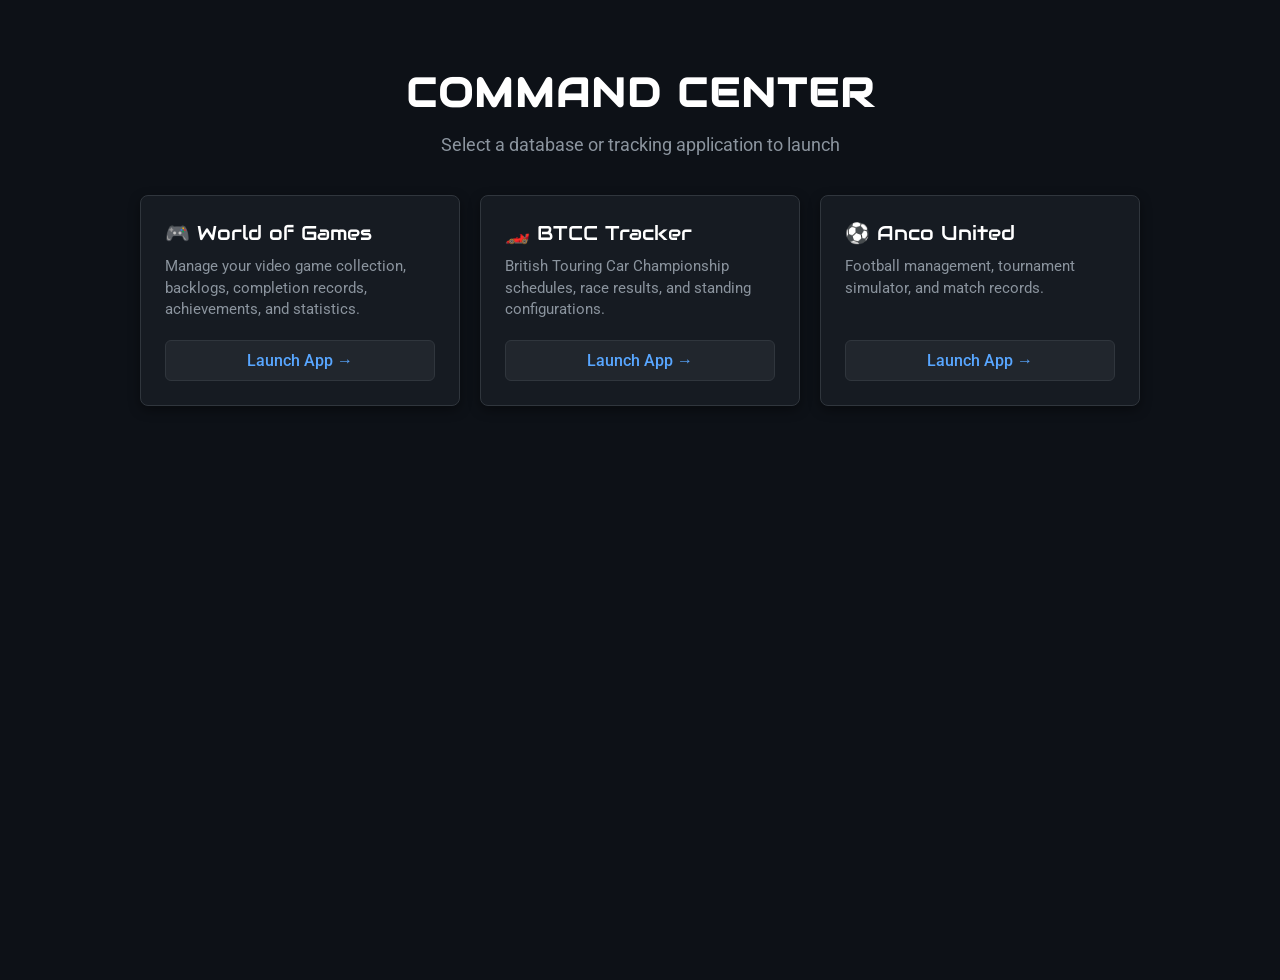
==== Index.html @ bc93b56d "Add files via upload Initial Upload" ====
<!DOCTYPE html>
<html lang="en">
<head>
    <meta charset="UTF-8">
    <title>Retro App Dashboard</title>
    <link rel="icon" type="image/png" href="Images/favicon.png">
    <link href="https://fonts.googleapis.com/css2?family=Audiowide&family=Roboto:wght@400;500&display=swap" rel="stylesheet">
    <style>
        :root {
            --bg-color: #0d1117;
            --panel-bg: #161b22;
            --border-color: #30363d;
            --text-main: #c9d1d9;
            --accent-blue: #58a6ff;
            --accent-green: #3fb950;
        }

        body {
            background-color: var(--bg-color);
            color: var(--text-main);
            font-family: 'Roboto', sans-serif;
            margin: 0;
            padding: 40px 20px;
            display: flex;
            flex-direction: column;
            align-items: center;
            min-height: 100vh;
        }

        .container {
            max-width: 1000px;
            width: 100%;
            text-align: center;
        }

        h1 {
            font-family: 'Audiowide', sans-serif;
            color: #ffffff;
            font-size: 2.5rem;
            margin-bottom: 10px;
            text-transform: uppercase;
            letter-spacing: 2px;
        }

        p.subtitle {
            color: #8b949e;
            margin-bottom: 40px;
            font-size: 1.1rem;
        }

        .app-grid {
            display: grid;
            grid-template-columns: repeat(auto-fit, minmax(280px, 1fr));
            gap: 20px;
            text-align: left;
        }

        .app-card {
            background: var(--panel-bg);
            border: 1px solid var(--border-color);
            border-radius: 8px;
            padding: 24px;
            transition: all 0.2s ease-in-out;
            display: flex;
            flex-direction: column;
            justify-content: space-between;
            box-shadow: 0 4px 12px rgba(0, 0, 0, 0.4);
        }

        .app-card:hover {
            border-color: var(--accent-blue);
            transform: translateY(-3px);
            box-shadow: 0 6px 16px rgba(88, 166, 255, 0.15);
        }

        .app-title {
            font-family: 'Audiowide', sans-serif;
            color: #ffffff;
            font-size: 1.25rem;
            margin-bottom: 10px;
        }

        .app-desc {
            color: #8b949e;
            font-size: 0.95rem;
            margin-bottom: 20px;
            line-height: 1.4;
        }

        .app-link {
            display: inline-block;
            background: #21262d;
            color: var(--accent-blue);
            border: 1px solid var(--border-color);
            padding: 10px 16px;
            border-radius: 6px;
            text-decoration: none;
            font-weight: 500;
            text-align: center;
            transition: background 0.2s, color 0.2s;
        }

        .app-link:hover {
            background: var(--accent-blue);
            color: #0d1117;
            border-color: var(--accent-blue);
        }
    </style>
</head>
<body>

<div class="container">
    <h1>Command Center</h1>
    <p class="subtitle">Select a database or tracking application to launch</p>

    <div class="app-grid">
        <!-- World of Games -->
        <div class="app-card">
            <div>
                <div class="app-title">🎮 World of Games</div>
                <div class="app-desc">Manage your video game collection, backlogs, completion records, achievements, and statistics.</div>
            </div>
            <a href="WOG.html" class="app-link">Launch App →</a>
        </div>

        <!-- BTCC Championship Tracker -->
        <div class="app-card">
            <div>
                <div class="app-title">🏎️ BTCC Tracker</div>
                <div class="app-desc">British Touring Car Championship schedules, race results, and standing configurations.</div>
            </div>
            <a href="btcc.html" class="app-link">Launch App →</a>
        </div>

        <!-- Anco United -->
        <div class="app-card">
            <div>
                <div class="app-title">⚽ Anco United</div>
                <div class="app-desc">Football management, tournament simulator, and match records.</div>
            </div>
            <a href="football_league_manager" class="app-link">Launch App →</a>
        </div>
    </div>
</div>

</body>
</html>
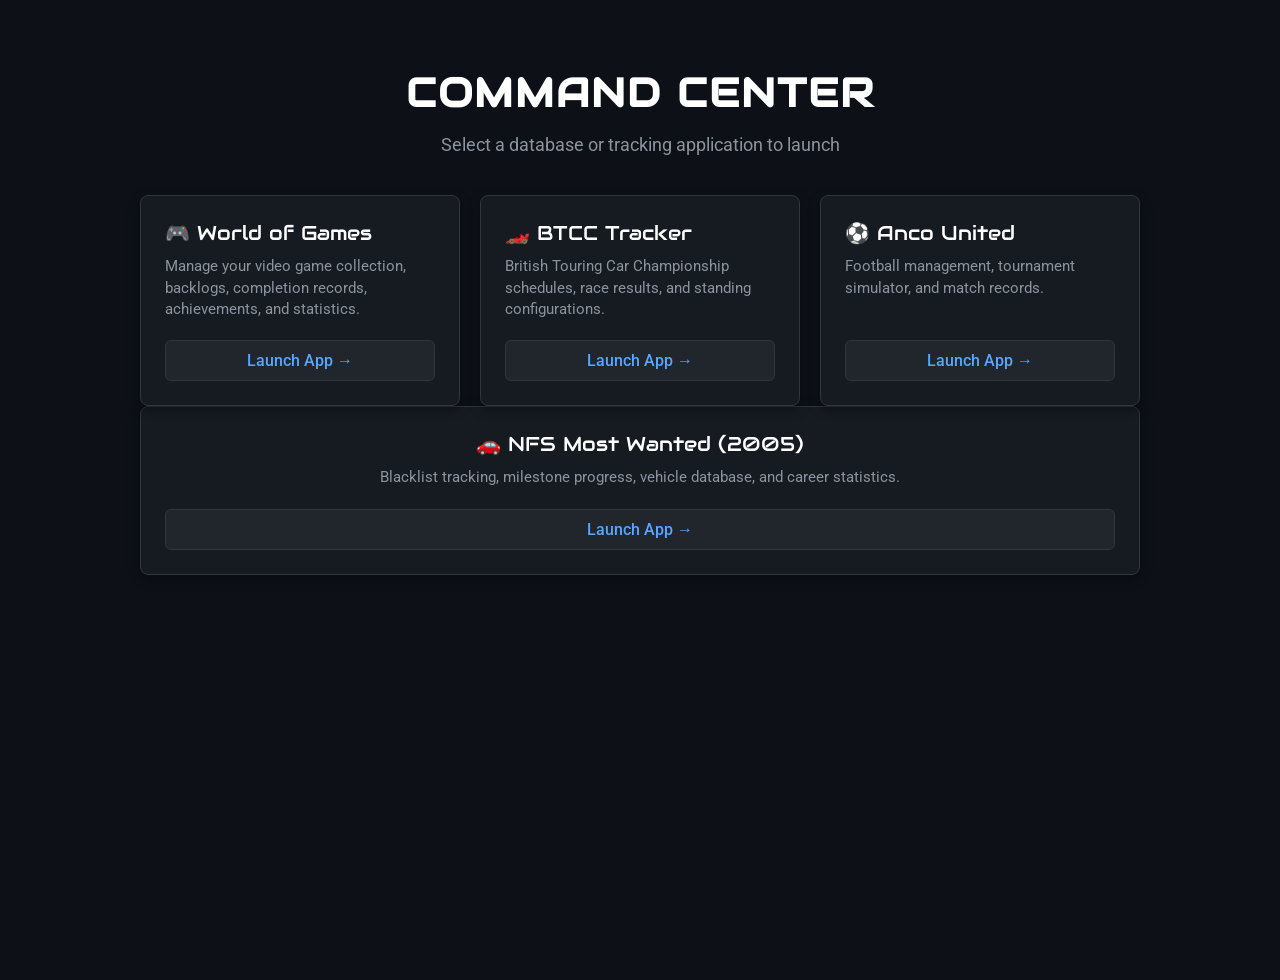
==== commit 0c898c76: "add another webpage to index" ====
--- a/Index.html
+++ b/Index.html
@@ -141,6 +141,15 @@
             <a href="football_league_manager" class="app-link">Launch App →</a>
         </div>
     </div>
+    <!-- Need for Speed Most Wanted 2005 -->
+        <div class="app-card">
+            <div>
+                <div class="app-title">🚗 NFS Most Wanted (2005)</div>
+                <div class="app-desc">Blacklist tracking, milestone progress, vehicle database, and career statistics.</div>
+            </div>
+            <a href="nfsmw.html" class="app-link">Launch App →</a>
+        </div>
+    </div>
 </div>
 
 </body>
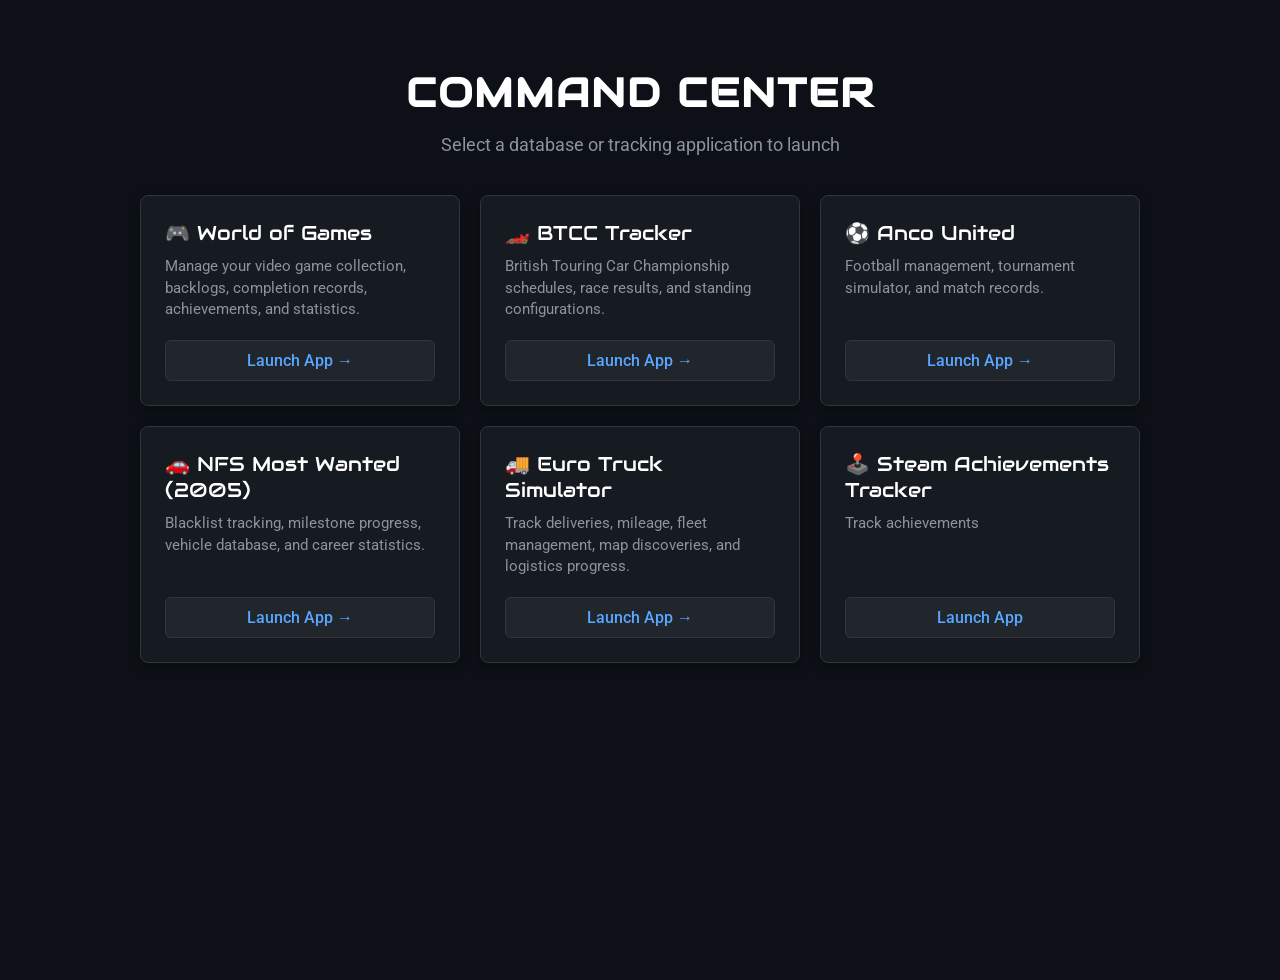
==== commit a3b3a40b: "Just some bugs" ====
--- a/Index.html
+++ b/Index.html
@@ -140,17 +140,35 @@
             </div>
             <a href="football_league_manager" class="app-link">Launch App →</a>
         </div>
-    </div>
+   
     <!-- Need for Speed Most Wanted 2005 -->
         <div class="app-card">
             <div>
                 <div class="app-title">🚗 NFS Most Wanted (2005)</div>
                 <div class="app-desc">Blacklist tracking, milestone progress, vehicle database, and career statistics.</div>
             </div>
-            <a href="nfsmw.html" class="app-link">Launch App →</a>
+            <a href="nfs_most_wanted_blacklist_chalkboard.html" class="app-link">Launch App →</a>
         </div>
-    </div>
+    
+    <!-- Euro Truck Simulator -->
+        <div class="app-card">
+            <div>
+                <div class="app-title">🚚 Euro Truck Simulator</div>
+                <div class="app-desc">Track deliveries, mileage, fleet management, map discoveries, and logistics progress.</div>
+            </div>
+            <a href="ets_2_map_town_tracker.html" class="app-link">Launch App →</a>
+        </div>
+    
+    <!-- Steam Achievements Tracker -->
+        <div class="app-card">
+            <div>
+                <div class="app-title">🕹️ Steam Achievements Tracker</div>
+                <div class="app-desc"> Track achievements</div>
+            </div>
+            <a href="steam_achievement_tracker.html" class="app-link">Launch App</a>
+        </div>
 </div>
+
 
 </body>
 </html>
